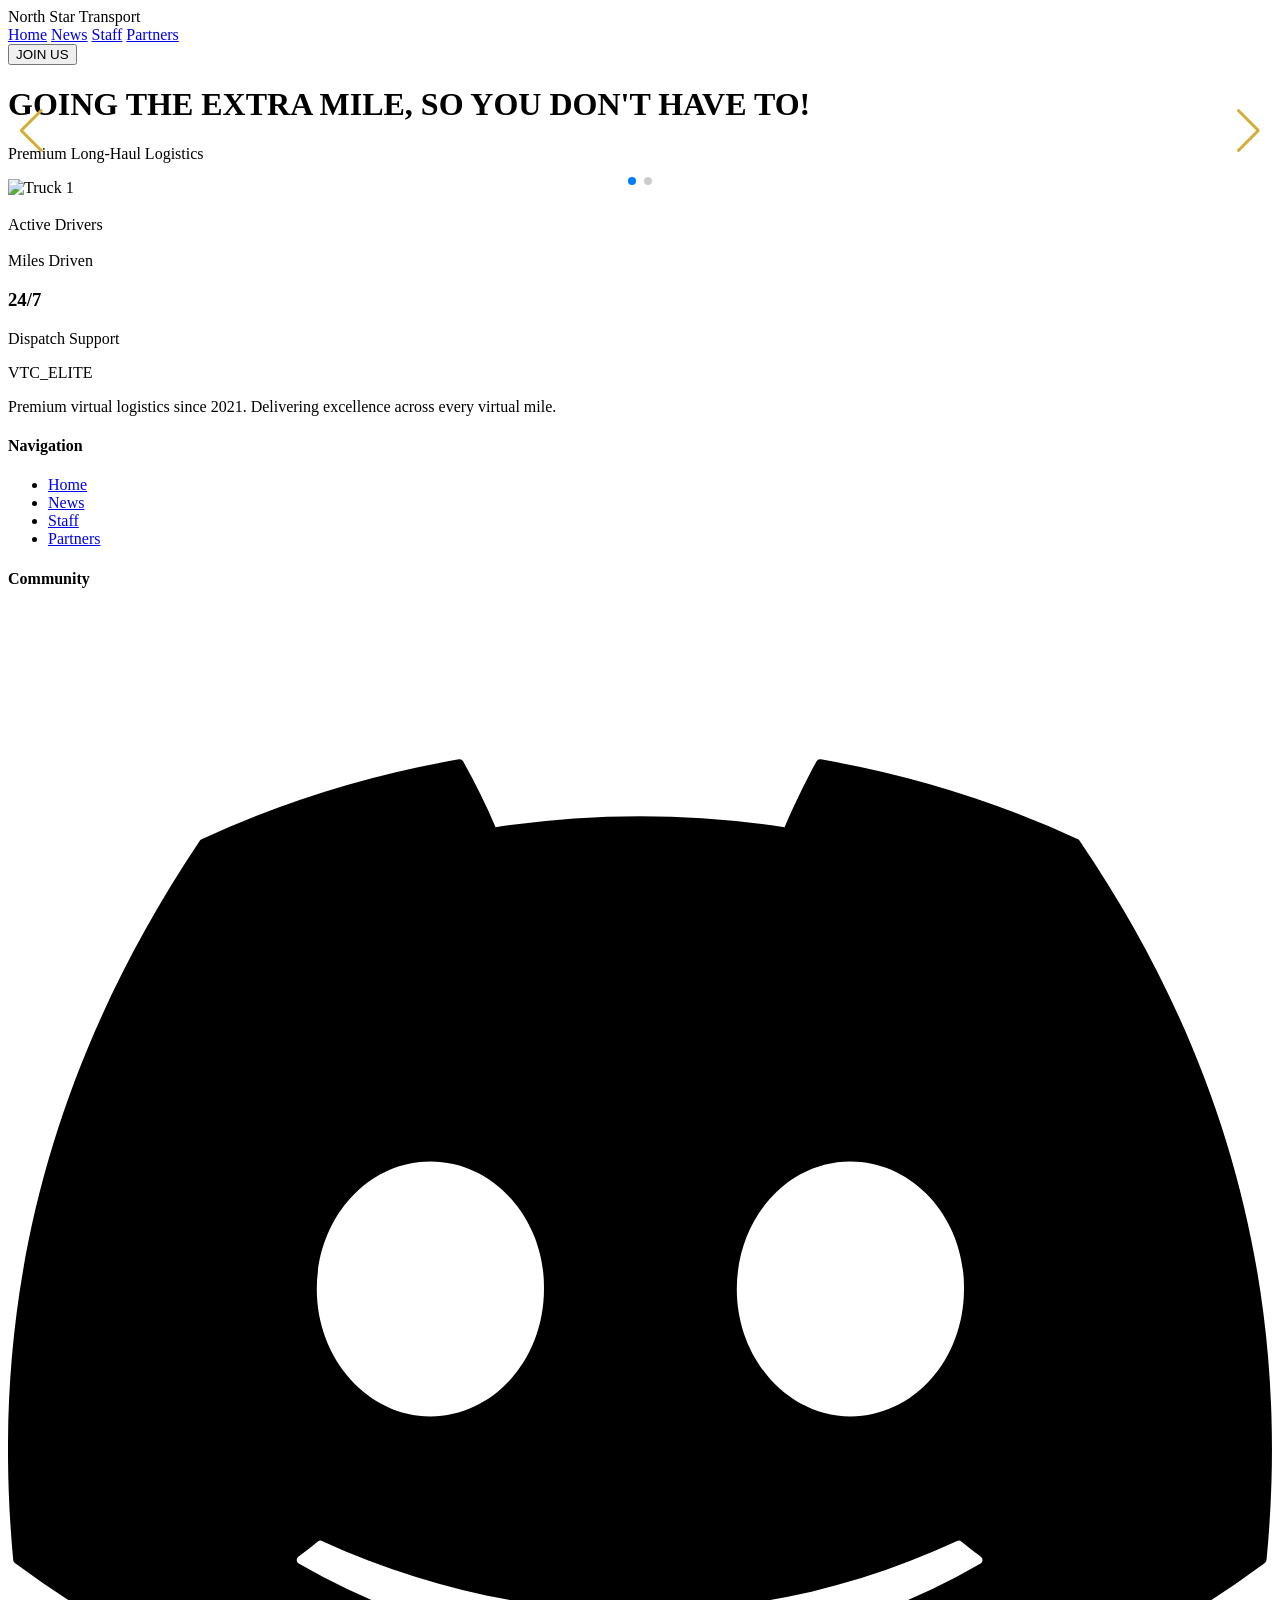
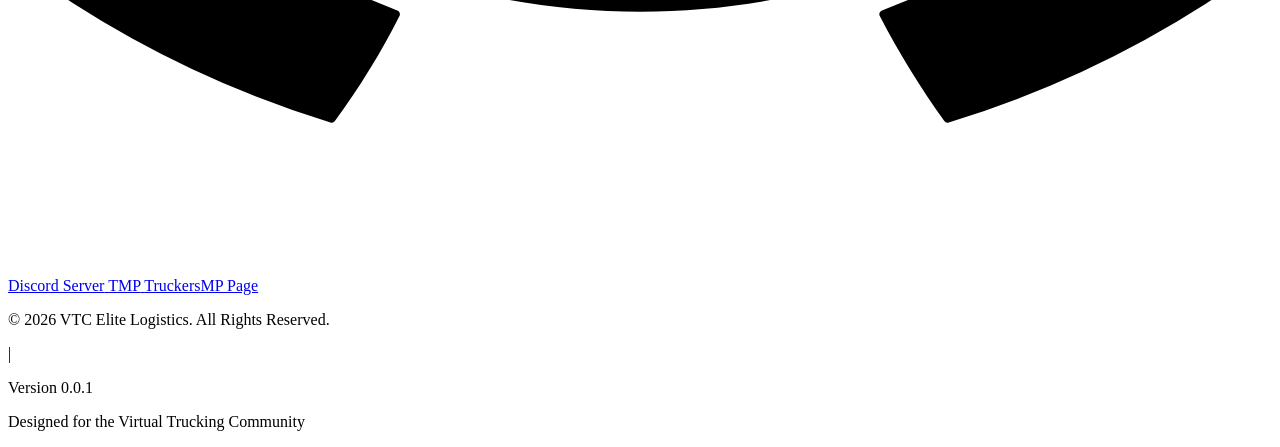
==== index.html @ 6592a5fb "Update Discord and TruckersMP links in index.html" ====
<!DOCTYPE html>
<html lang="en">
<head>
    <meta charset="UTF-8">
    <meta name="viewport" content="width=device-width, initial-scale=1.0">
    <title>North Star Transport</title>
    <link href="https://fonts.googleapis.com/css2?family=Viga&display=swap" rel="stylesheet">
    <script src="https://cdn.tailwindcss.com"></script>
    <link rel="stylesheet" href="https://cdn.jsdelivr.net/npm/swiper@11/swiper-bundle.min.css" />
    <link rel="stylesheet" href="style.css">
</head>
<body>

    <nav class="flex items-center justify-between p-6">
        <div class="text-2xl font-bold gold-text tracking-wider">North Star Transport</div>
        <div class="hidden md:flex space-x-8 uppercase text-sm tracking-widest">
            <a href="index.html" class="text-yellow-500">Home</a>
            <a href="news.html" class="hover:text-yellow-500 transition">News</a>
            <a href="staff.html" class="hover:text-yellow-500 transition">Staff</a>
            <a href="partners.html" class="hover:text-yellow-500 transition">Partners</a>
        </div>
        <button class="gold-bg text-black px-6 py-2 rounded-sm font-bold hover:bg-yellow-600 transition">JOIN US</button>
    </nav>

    <div class="swiper mySwiper">
        <div class="swiper-wrapper">
            <div class="swiper-slide">
                <div class="absolute inset-0 bg-black/50 flex flex-col items-center justify-center text-center p-4">
                    <h1 class="text-5xl md:text-7xl gold-text mb-4">GOING THE EXTRA MILE, SO YOU DON'T HAVE TO!</h1>
                    <p class="text-xl tracking-widest uppercase">Premium Long-Haul Logistics</p>
                </div>
                <img src="https://images.unsplash.com/photo-1601584115197-04ecc0da31d7?auto=format&fit=crop&q=80&w=1600" alt="Truck 1">
            </div>
            <div class="swiper-slide">
                <div class="absolute inset-0 bg-black/50 flex flex-col items-center justify-center text-center p-4">
                    <h1 class="text-5xl md:text-7xl gold-text mb-4">KEEPING YOU MOVING</h1>
                    <p class="text-xl tracking-widest uppercase">Elite Virtual Fleet Operations</p>
                </div>
                <img src="https://images.unsplash.com/photo-1519003722824-194d4455a60c?auto=format&fit=crop&q=80&w=1600" alt="Truck 2">
            </div>
        </div>
        <div class="swiper-button-next" style="color: #D4AF37;"></div>
        <div class="swiper-button-prev" style="color: #D4AF37;"></div>
        <div class="swiper-pagination"></div>
    </div>

    <section class="py-20 px-6 max-w-6xl mx-auto">
        <div class="grid grid-cols-1 md:grid-cols-3 gap-8 text-center">
            <div class="stat-card p-8 border border-yellow-900/30 bg-zinc-900/50">
                <h3 class="text-4xl gold-text mb-2"></h3>
                <p class="uppercase tracking-tighter text-zinc-400">Active Drivers</p>
            </div>
            <div class="stat-card p-8 border border-yellow-900/30 bg-zinc-900/50">
                <h3 class="text-4xl gold-text mb-2"></h3>
                <p class="uppercase tracking-tighter text-zinc-400">Miles Driven</p>
            </div>
            <div class="stat-card p-8 border border-yellow-900/30 bg-zinc-900/50">
                <h3 class="text-4xl gold-text mb-2">24/7</h3>
                <p class="uppercase tracking-tighter text-zinc-400">Dispatch Support</p>
            </div>
        </div>
    </section>

    <footer class="bg-black border-t border-yellow-900/30 pt-16 pb-8">
        <div class="max-w-7xl mx-auto px-6">
            <div class="grid grid-cols-1 md:grid-cols-3 gap-12 mb-12">
                <div class="space-y-4">
                    <div class="text-2xl font-bold gold-text tracking-wider">VTC_ELITE</div>
                    <p class="text-zinc-500 text-sm leading-relaxed">
                        Premium virtual logistics since 2021. Delivering excellence across every virtual mile.
                    </p>
                </div>
                <div class="space-y-4">
                    <h4 class="text-white uppercase tracking-widest text-sm font-bold">Navigation</h4>
                    <ul class="text-zinc-500 text-sm space-y-2">
                        <li><a href="index.html" class="hover:text-yellow-500 transition">Home</a></li>
                        <li><a href="news.html" class="hover:text-yellow-500 transition">News</a></li>
                        <li><a href="staff.html" class="hover:text-yellow-500 transition">Staff</a></li>
                        <li><a href="partners.html" class="hover:text-yellow-500 transition">Partners</a></li>
                    </ul>
                </div>
                <div class="space-y-4">
    <h4 class="text-white uppercase tracking-widest text-sm font-bold">Community</h4>
    <div class="flex flex-col space-y-2">
        <a href="https://discord.gg/RdetNQXSAX" target="_blank" rel="noopener noreferrer" class="text-zinc-500 hover:text-yellow-500 text-sm flex items-center space-x-2 transition">
            <svg class="w-4 h-4 fill-current" viewBox="0 0 24 24"><path d="M20.317 4.37a19.791 19.791 0 0 0-4.885-1.515.074.074 0 0 0-.079.037c-.21.375-.444.864-.608 1.25a18.27 18.27 0 0 0-5.487 0 12.64 12.64 0 0 0-.617-1.25.077.077 0 0 0-.079-.037A19.736 19.736 0 0 0 3.677 4.37a.07.07 0 0 0-.032.027C.533 9.046-.32 13.58.099 18.057a.082.082 0 0 0 .031.057 19.9 19.9 0 0 0 5.993 3.03.078.078 0 0 0 .084-.028c.462-.63.874-1.295 1.226-1.994.021-.041.001-.09-.041-.106a13.107 13.107 0 0 1-1.872-.892.077.077 0 0 1-.008-.128 10.2 10.2 0 0 0 .372-.292.074.074 0 0 1 .077-.01c3.928 1.793 8.18 1.793 12.061 0a.074.074 0 0 1 .078.01c.12.098.246.198.373.292a.077.077 0 0 1-.006.127 12.299 12.299 0 0 1-1.873.892.077.077 0 0 0-.041.107c.36.698.772 1.362 1.225 1.993a.076.076 0 0 0 .084.028 19.839 19.839 0 0 0 6.002-3.03.077.077 0 0 0 .032-.054c.5-5.177-.838-9.674-3.549-13.66a.061.061 0 0 0-.031-.028zM8.02 15.33c-1.183 0-2.157-1.085-2.157-2.419 0-1.333.956-2.419 2.157-2.419 1.21 0 2.176 1.096 2.157 2.42 0 1.333-.956 2.418-2.157 2.418zm7.975 0c-1.183 0-2.157-1.085-2.157-2.419 0-1.333.955-2.419 2.157-2.419 1.21 0 2.176 1.096 2.157 2.42 0 1.333-.946 2.418-2.157 2.418z"/></svg>
            <span>Discord Server</span>
        </a>
        <a href="https://truckersmp.com/vtc/91498" target="_blank" rel="noopener noreferrer" class="text-zinc-500 hover:text-yellow-500 text-sm flex items-center space-x-2 transition">
            <span class="font-bold gold-text text-xs border border-yellow-600/40 px-1 rounded">TMP</span>
            <span>TruckersMP Page</span>
        </a>
    </div>
</div>
                
            <div class="pt-8 border-t border-zinc-900 flex flex-col md:flex-row justify-between items-center text-zinc-600 text-[10px] uppercase tracking-[0.2em]">
                <div class="flex flex-col md:flex-row md:space-x-4 items-center">
                    <p>&copy; 2026 VTC Elite Logistics. All Rights Reserved.</p>
                    <span class="hidden md:inline text-zinc-800">|</span>
                    <p class="gold-text font-bold opacity-80">Version 0.0.1</p>
                </div>
                <p class="mt-2 md:mt-0">Designed for the Virtual Trucking Community</p>
            </div>
        </div>
    </footer>

    <script src="https://cdn.jsdelivr.net/npm/swiper@11/swiper-bundle.min.js"></script>
    <script>
        var swiper = new Swiper(".mySwiper", {
            loop: true,
            autoplay: { delay: 4000, disableOnInteraction: false },
            pagination: { el: ".swiper-pagination", clickable: true },
            navigation: { nextEl: ".swiper-button-next", prevEl: ".swiper-button-prev" },
        });
    </script>
</body>
</html>
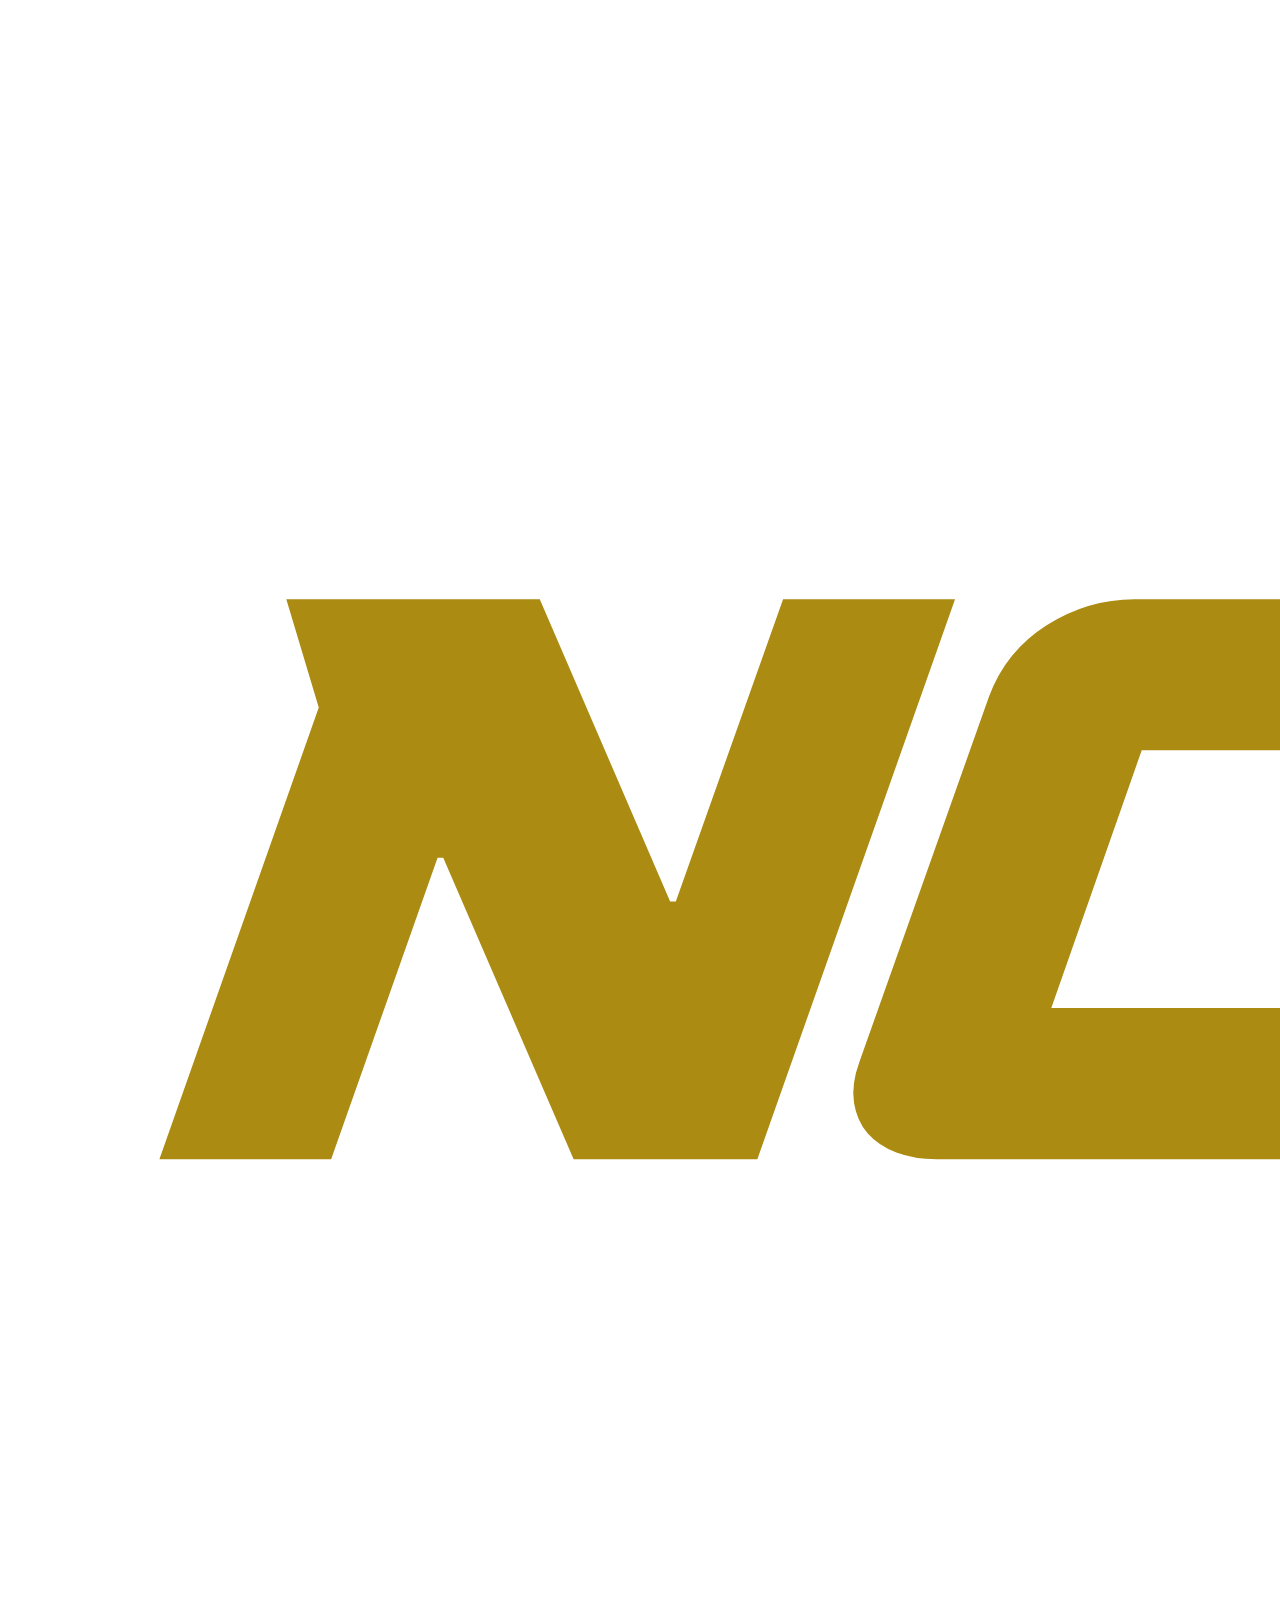
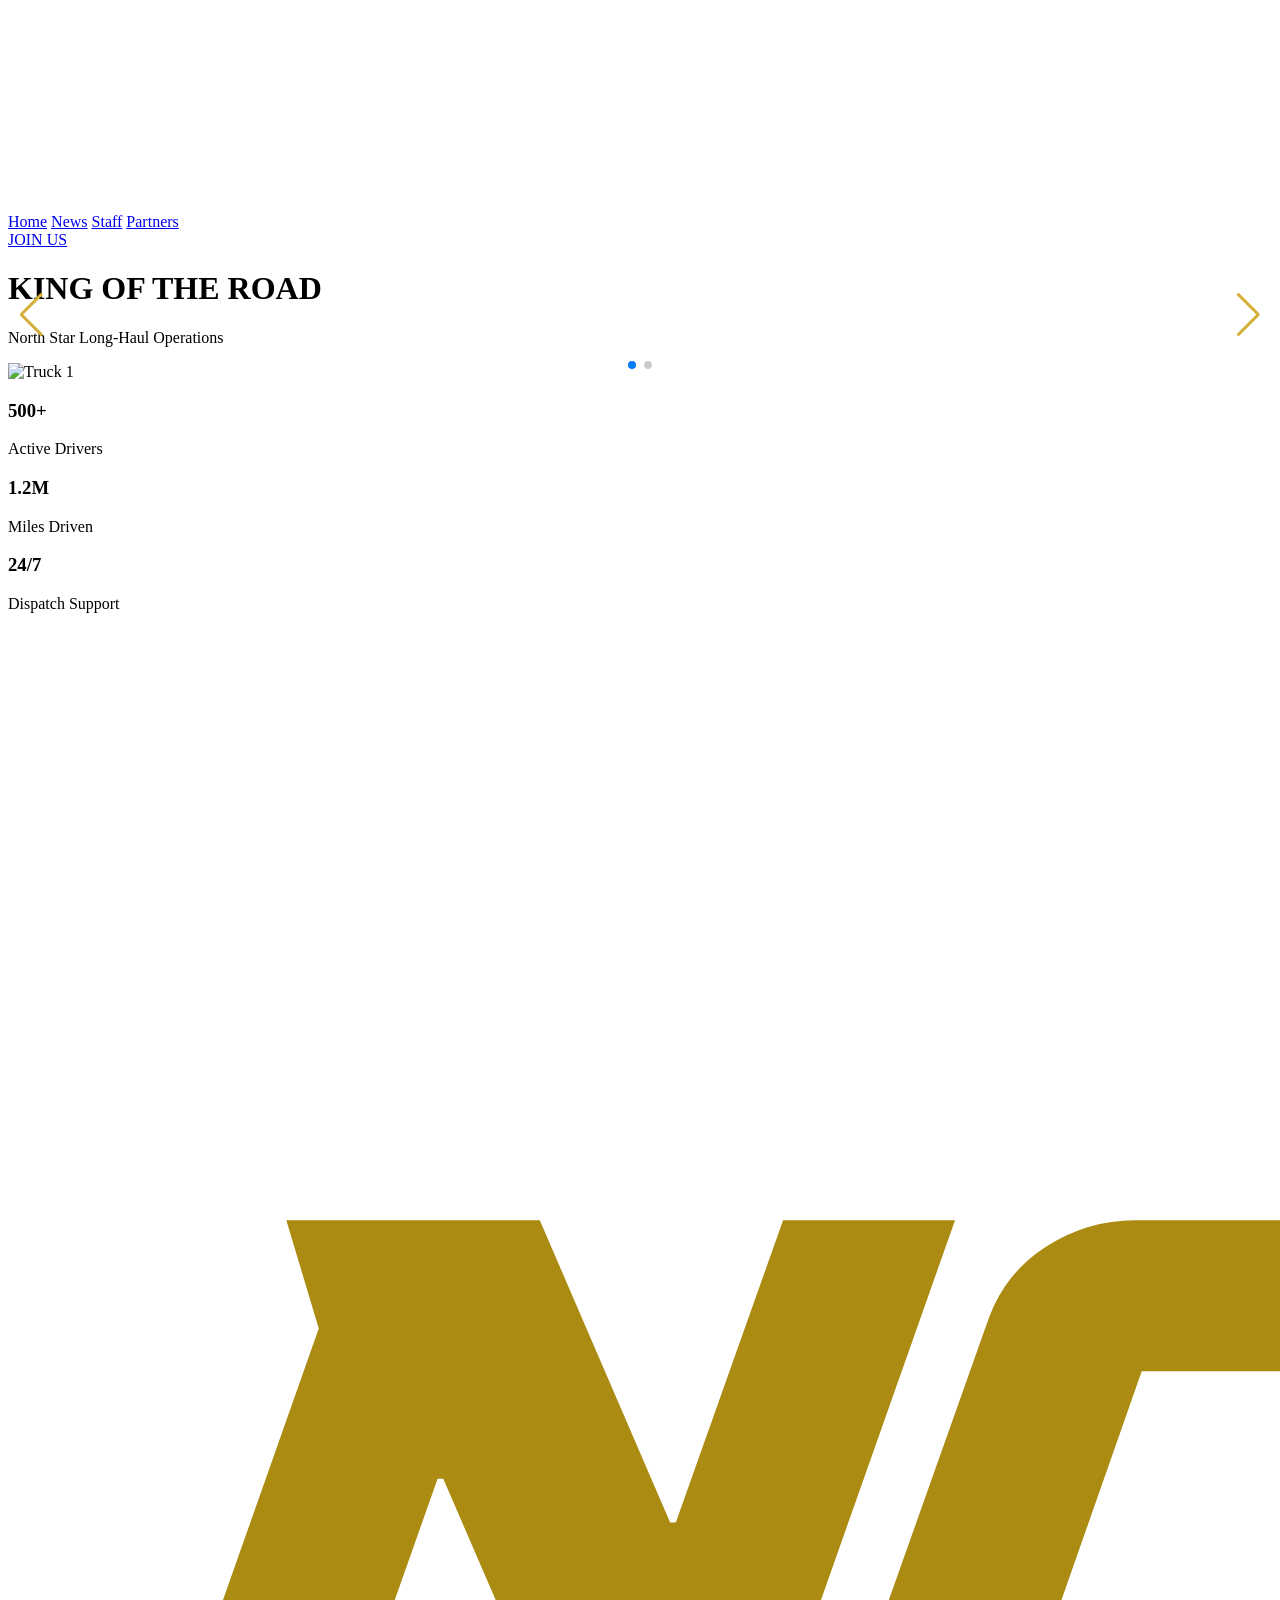
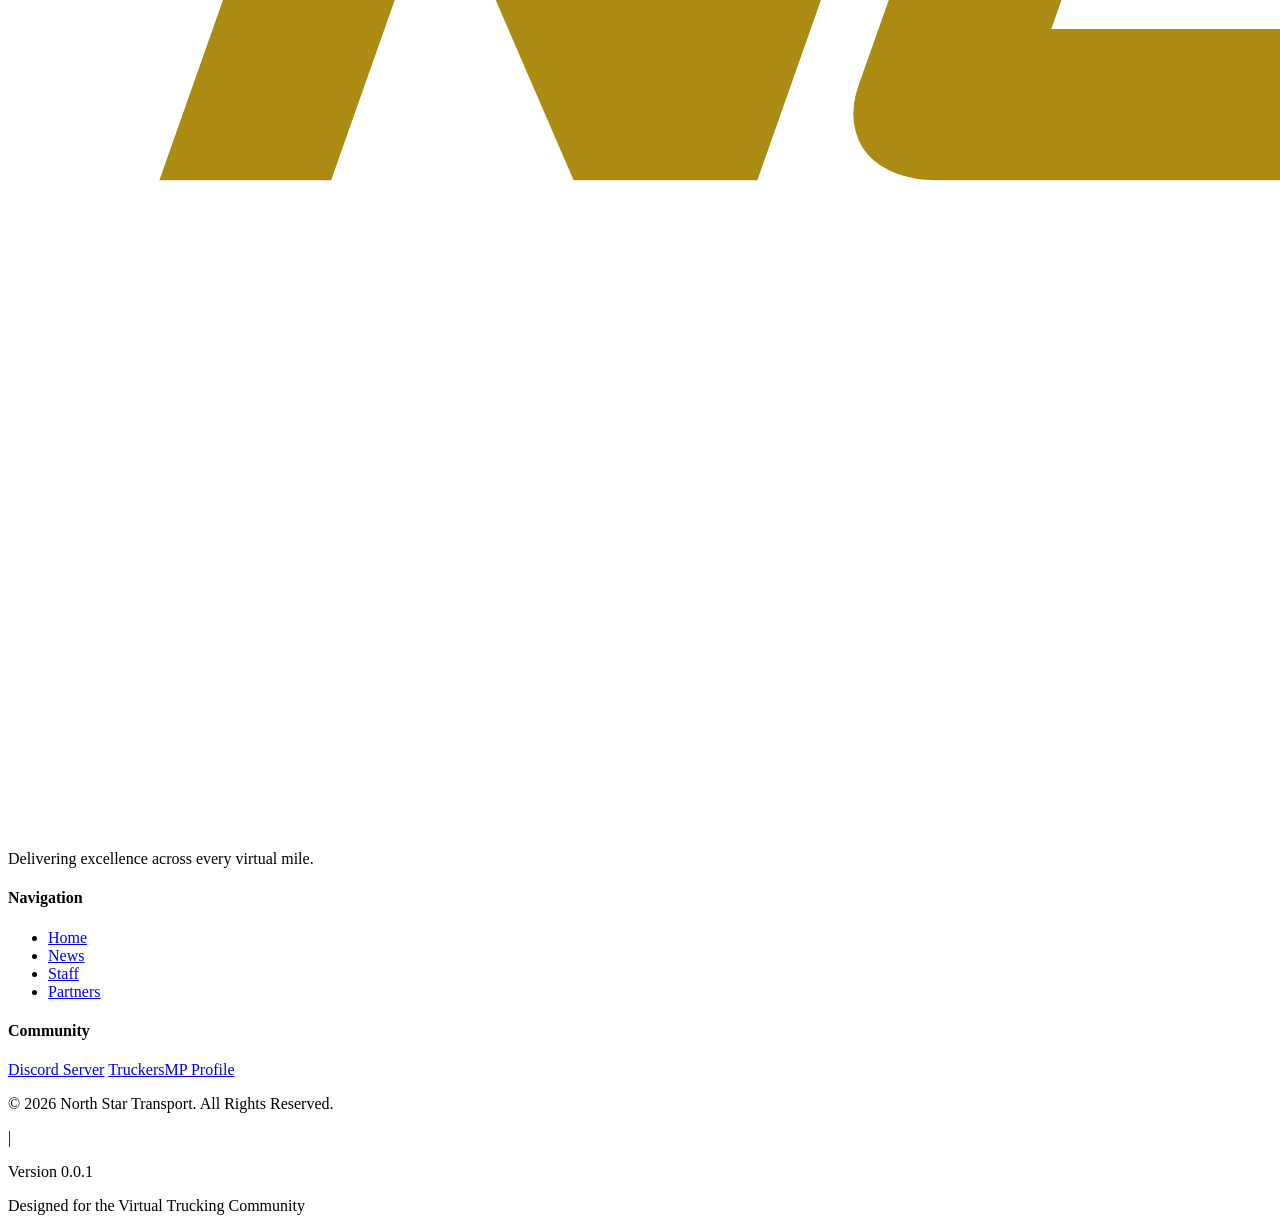
==== commit 9066791f: "Update title and navigation links in index.html" ====
--- a/index.html
+++ b/index.html
@@ -3,7 +3,7 @@
 <head>
     <meta charset="UTF-8">
     <meta name="viewport" content="width=device-width, initial-scale=1.0">
-    <title>North Star Transport</title>
+    <title>North Star Transport | Home</title>
     <link href="https://fonts.googleapis.com/css2?family=Viga&display=swap" rel="stylesheet">
     <script src="https://cdn.tailwindcss.com"></script>
     <link rel="stylesheet" href="https://cdn.jsdelivr.net/npm/swiper@11/swiper-bundle.min.css" />
@@ -11,30 +11,34 @@
 </head>
 <body>
 
-    <nav class="flex items-center justify-between p-6">
-        <div class="text-2xl font-bold gold-text tracking-wider">North Star Transport</div>
+    <nav class="flex items-center justify-between px-6 py-4">
+        <a href="index.html" class="flex items-center">
+            <img src="NST Logo New 2026.png" alt="North Star Transport Logo" class="h-10 md:h-12 w-auto object-contain">
+        </a>
         <div class="hidden md:flex space-x-8 uppercase text-sm tracking-widest">
             <a href="index.html" class="text-yellow-500">Home</a>
             <a href="news.html" class="hover:text-yellow-500 transition">News</a>
             <a href="staff.html" class="hover:text-yellow-500 transition">Staff</a>
             <a href="partners.html" class="hover:text-yellow-500 transition">Partners</a>
         </div>
-        <button class="gold-bg text-black px-6 py-2 rounded-sm font-bold hover:bg-yellow-600 transition">JOIN US</button>
+        <a href="https://discord.gg/YOUR_INVITE_LINK" target="_blank" rel="noopener noreferrer" class="gold-bg text-black px-6 py-2 rounded-sm font-bold hover:bg-yellow-600 transition inline-block">
+            JOIN US
+        </a>
     </nav>
 
     <div class="swiper mySwiper">
         <div class="swiper-wrapper">
             <div class="swiper-slide">
                 <div class="absolute inset-0 bg-black/50 flex flex-col items-center justify-center text-center p-4">
-                    <h1 class="text-5xl md:text-7xl gold-text mb-4">GOING THE EXTRA MILE, SO YOU DON'T HAVE TO!</h1>
-                    <p class="text-xl tracking-widest uppercase">Premium Long-Haul Logistics</p>
+                    <h1 class="text-5xl md:text-7xl gold-text mb-4">KING OF THE ROAD</h1>
+                    <p class="text-xl tracking-widest uppercase">North Star Long-Haul Operations</p>
                 </div>
                 <img src="https://images.unsplash.com/photo-1601584115197-04ecc0da31d7?auto=format&fit=crop&q=80&w=1600" alt="Truck 1">
             </div>
             <div class="swiper-slide">
                 <div class="absolute inset-0 bg-black/50 flex flex-col items-center justify-center text-center p-4">
-                    <h1 class="text-5xl md:text-7xl gold-text mb-4">KEEPING YOU MOVING</h1>
-                    <p class="text-xl tracking-widest uppercase">Elite Virtual Fleet Operations</p>
+                    <h1 class="text-5xl md:text-7xl gold-text mb-4">DOMINATE THE HIGHWAY</h1>
+                    <p class="text-xl tracking-widest uppercase">Premier Virtual Trucking Fleet</p>
                 </div>
                 <img src="https://images.unsplash.com/photo-1519003722824-194d4455a60c?auto=format&fit=crop&q=80&w=1600" alt="Truck 2">
             </div>
@@ -47,11 +51,11 @@
     <section class="py-20 px-6 max-w-6xl mx-auto">
         <div class="grid grid-cols-1 md:grid-cols-3 gap-8 text-center">
             <div class="stat-card p-8 border border-yellow-900/30 bg-zinc-900/50">
-                <h3 class="text-4xl gold-text mb-2"></h3>
+                <h3 class="text-4xl gold-text mb-2">500+</h3>
                 <p class="uppercase tracking-tighter text-zinc-400">Active Drivers</p>
             </div>
             <div class="stat-card p-8 border border-yellow-900/30 bg-zinc-900/50">
-                <h3 class="text-4xl gold-text mb-2"></h3>
+                <h3 class="text-4xl gold-text mb-2">1.2M</h3>
                 <p class="uppercase tracking-tighter text-zinc-400">Miles Driven</p>
             </div>
             <div class="stat-card p-8 border border-yellow-900/30 bg-zinc-900/50">
@@ -65,9 +69,9 @@
         <div class="max-w-7xl mx-auto px-6">
             <div class="grid grid-cols-1 md:grid-cols-3 gap-12 mb-12">
                 <div class="space-y-4">
-                    <div class="text-2xl font-bold gold-text tracking-wider">VTC_ELITE</div>
+                    <img src="NST Logo New 2026.png" alt="North Star Transport Logo" class="h-10 w-auto object-contain">
                     <p class="text-zinc-500 text-sm leading-relaxed">
-                        Premium virtual logistics since 2021. Delivering excellence across every virtual mile.
+                        Delivering excellence across every virtual mile.
                     </p>
                 </div>
                 <div class="space-y-4">
@@ -80,22 +84,17 @@
                     </ul>
                 </div>
                 <div class="space-y-4">
-    <h4 class="text-white uppercase tracking-widest text-sm font-bold">Community</h4>
-    <div class="flex flex-col space-y-2">
-        <a href="https://discord.gg/RdetNQXSAX" target="_blank" rel="noopener noreferrer" class="text-zinc-500 hover:text-yellow-500 text-sm flex items-center space-x-2 transition">
-            <svg class="w-4 h-4 fill-current" viewBox="0 0 24 24"><path d="M20.317 4.37a19.791 19.791 0 0 0-4.885-1.515.074.074 0 0 0-.079.037c-.21.375-.444.864-.608 1.25a18.27 18.27 0 0 0-5.487 0 12.64 12.64 0 0 0-.617-1.25.077.077 0 0 0-.079-.037A19.736 19.736 0 0 0 3.677 4.37a.07.07 0 0 0-.032.027C.533 9.046-.32 13.58.099 18.057a.082.082 0 0 0 .031.057 19.9 19.9 0 0 0 5.993 3.03.078.078 0 0 0 .084-.028c.462-.63.874-1.295 1.226-1.994.021-.041.001-.09-.041-.106a13.107 13.107 0 0 1-1.872-.892.077.077 0 0 1-.008-.128 10.2 10.2 0 0 0 .372-.292.074.074 0 0 1 .077-.01c3.928 1.793 8.18 1.793 12.061 0a.074.074 0 0 1 .078.01c.12.098.246.198.373.292a.077.077 0 0 1-.006.127 12.299 12.299 0 0 1-1.873.892.077.077 0 0 0-.041.107c.36.698.772 1.362 1.225 1.993a.076.076 0 0 0 .084.028 19.839 19.839 0 0 0 6.002-3.03.077.077 0 0 0 .032-.054c.5-5.177-.838-9.674-3.549-13.66a.061.061 0 0 0-.031-.028zM8.02 15.33c-1.183 0-2.157-1.085-2.157-2.419 0-1.333.956-2.419 2.157-2.419 1.21 0 2.176 1.096 2.157 2.42 0 1.333-.956 2.418-2.157 2.418zm7.975 0c-1.183 0-2.157-1.085-2.157-2.419 0-1.333.955-2.419 2.157-2.419 1.21 0 2.176 1.096 2.157 2.42 0 1.333-.946 2.418-2.157 2.418z"/></svg>
-            <span>Discord Server</span>
-        </a>
-        <a href="https://truckersmp.com/vtc/91498" target="_blank" rel="noopener noreferrer" class="text-zinc-500 hover:text-yellow-500 text-sm flex items-center space-x-2 transition">
-            <span class="font-bold gold-text text-xs border border-yellow-600/40 px-1 rounded">TMP</span>
-            <span>TruckersMP Page</span>
-        </a>
-    </div>
-</div>
-                
+                    <h4 class="text-white uppercase tracking-widest text-sm font-bold">Community</h4>
+                    <div class="flex flex-col space-y-2">
+                        <a href="https://discord.gg/YOUR_INVITE_LINK" target="_blank" rel="noopener noreferrer" class="text-zinc-500 hover:text-yellow-500 text-sm transition">Discord Server</a>
+                        <a href="https://truckersmp.com/vtc/YOUR_VTC_ID" target="_blank" rel="noopener noreferrer" class="text-zinc-500 hover:text-yellow-500 text-sm transition">TruckersMP Profile</a>
+                    </div>
+                </div>
+            </div>
+
             <div class="pt-8 border-t border-zinc-900 flex flex-col md:flex-row justify-between items-center text-zinc-600 text-[10px] uppercase tracking-[0.2em]">
                 <div class="flex flex-col md:flex-row md:space-x-4 items-center">
-                    <p>&copy; 2026 VTC Elite Logistics. All Rights Reserved.</p>
+                    <p>&copy; 2026 North Star Transport. All Rights Reserved.</p>
                     <span class="hidden md:inline text-zinc-800">|</span>
                     <p class="gold-text font-bold opacity-80">Version 0.0.1</p>
                 </div>
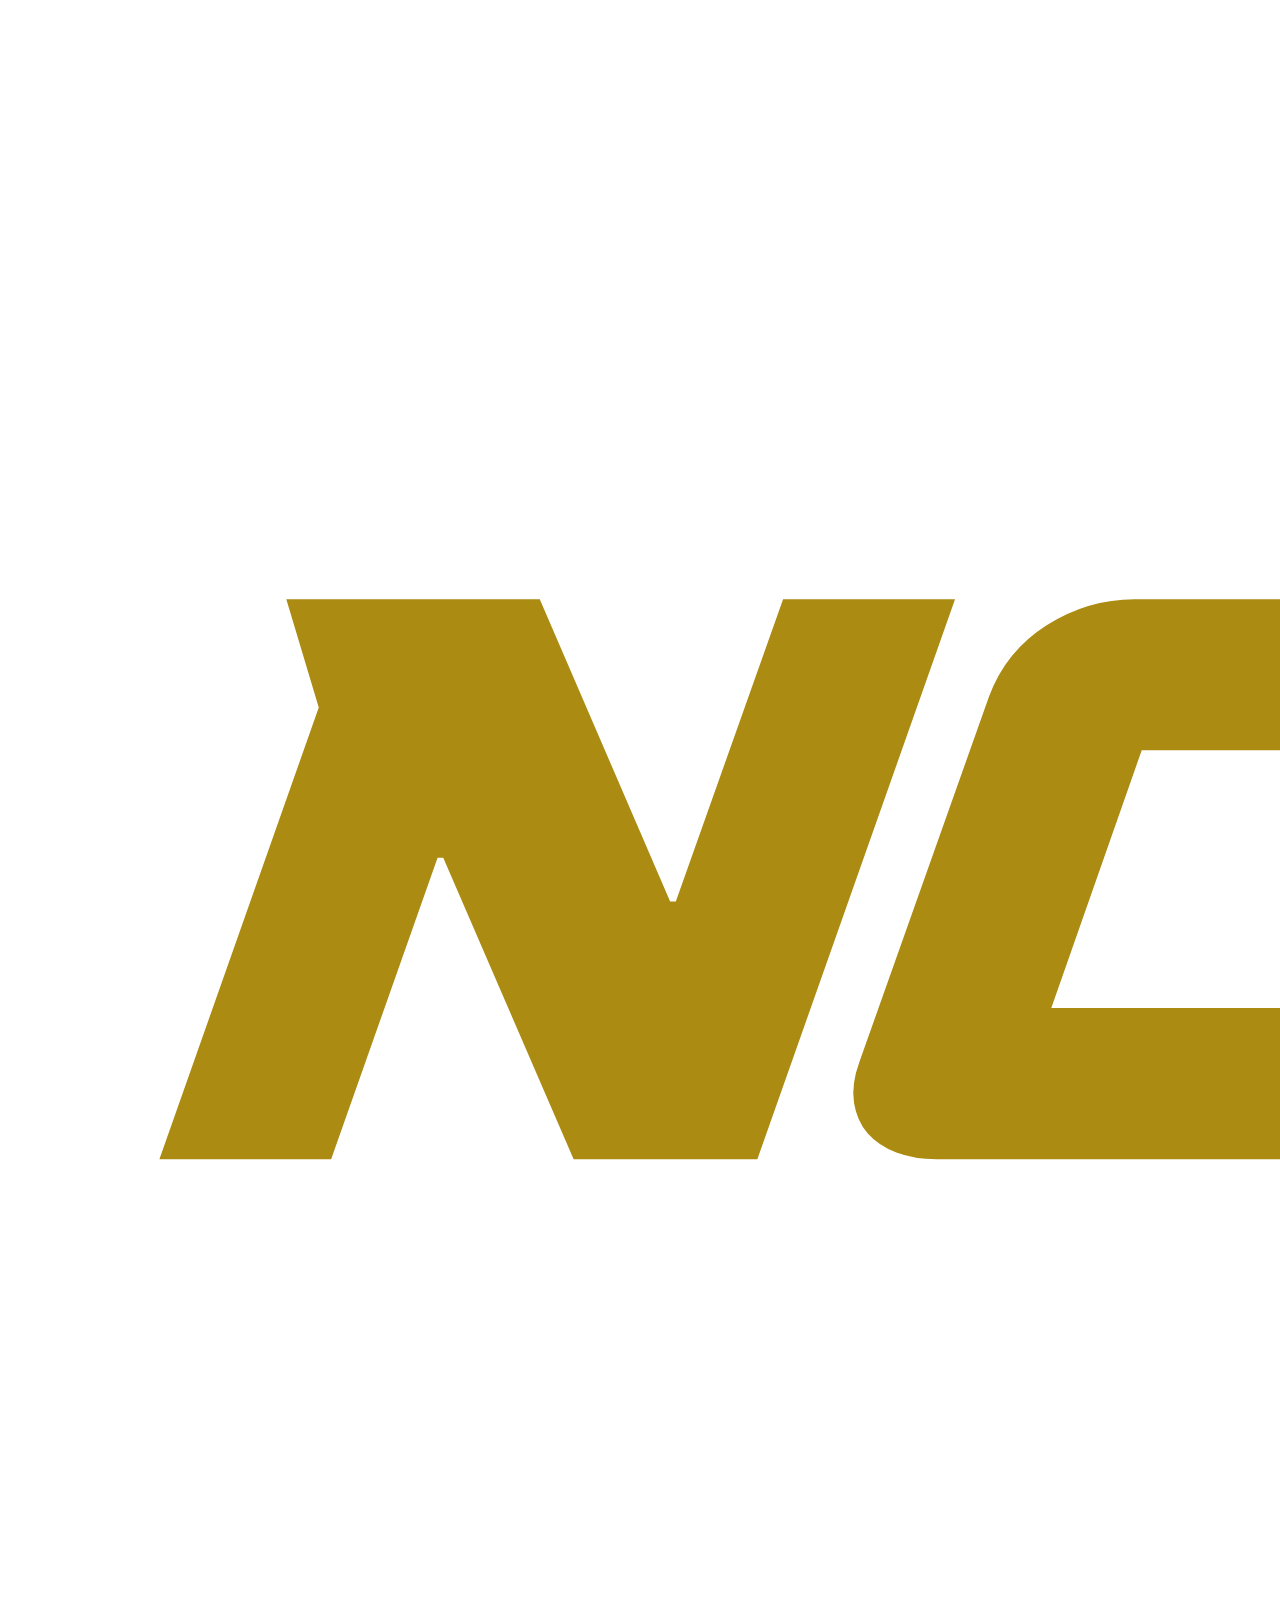
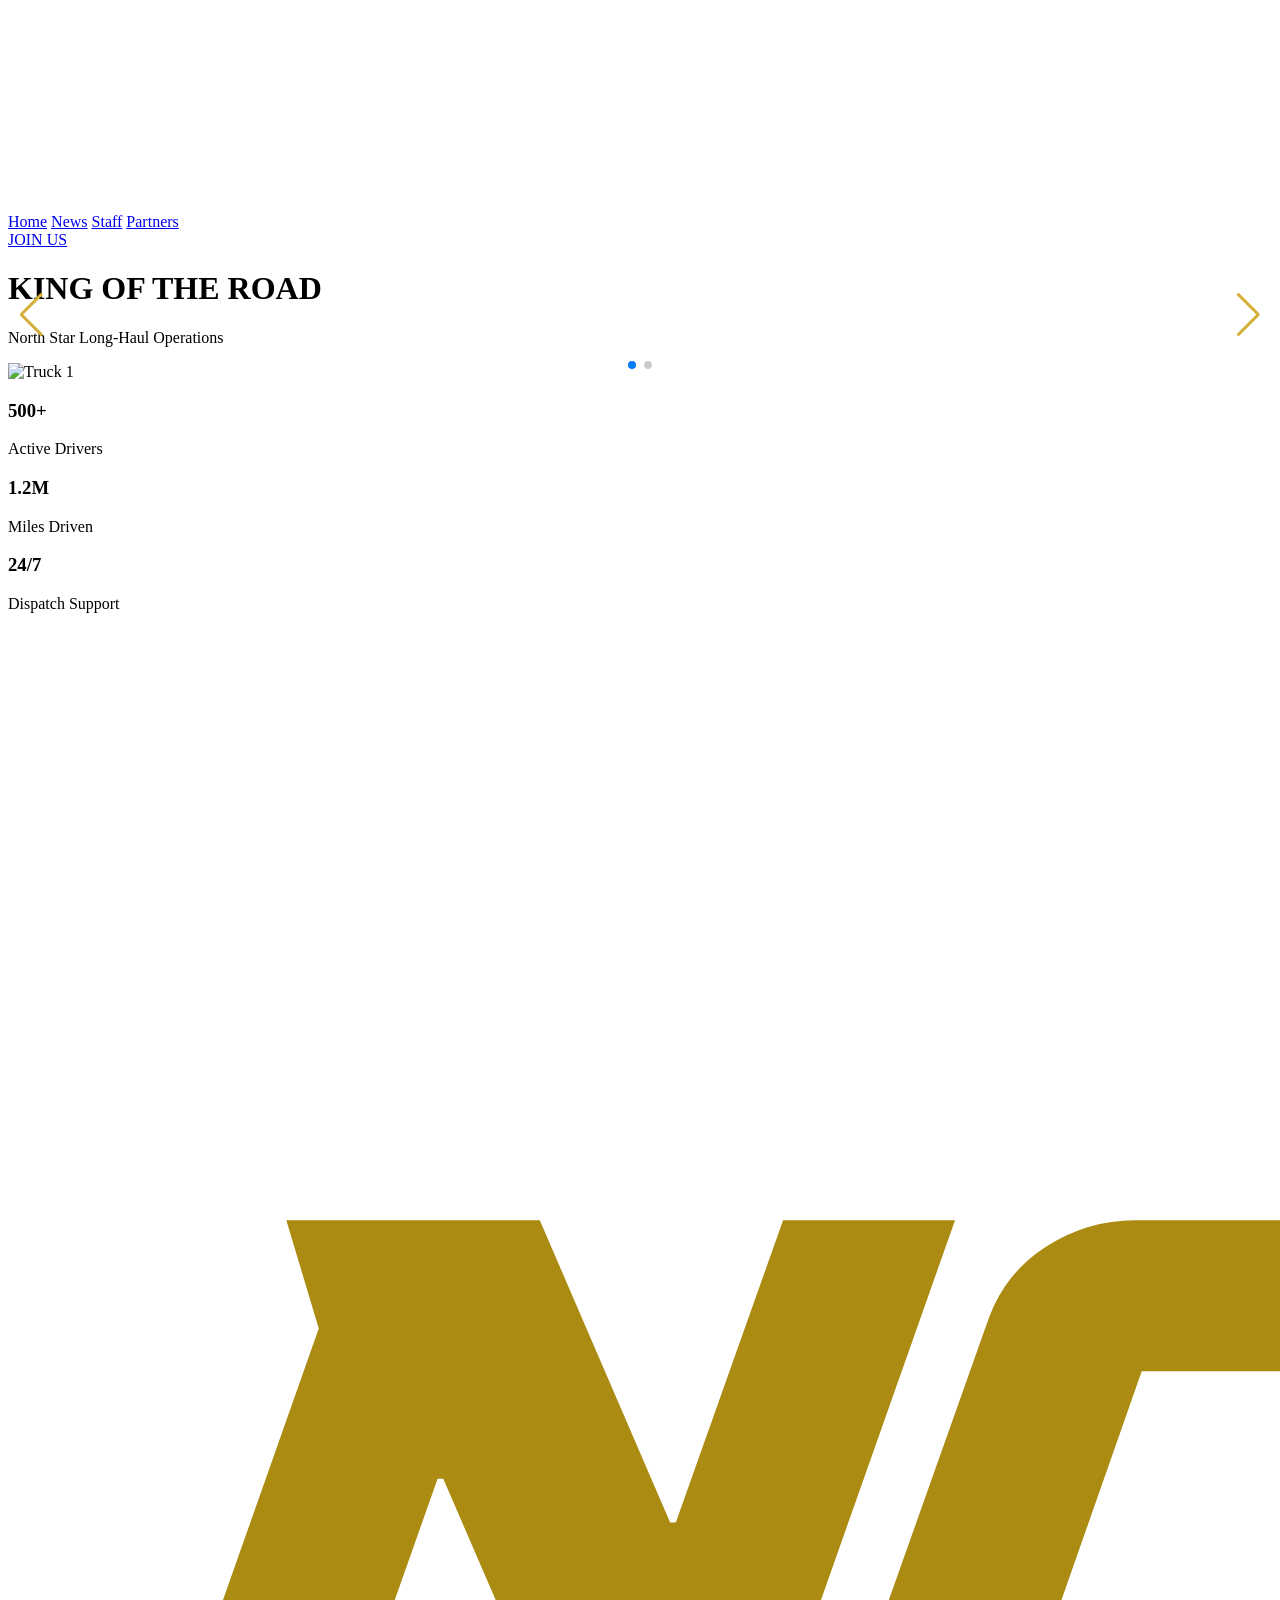
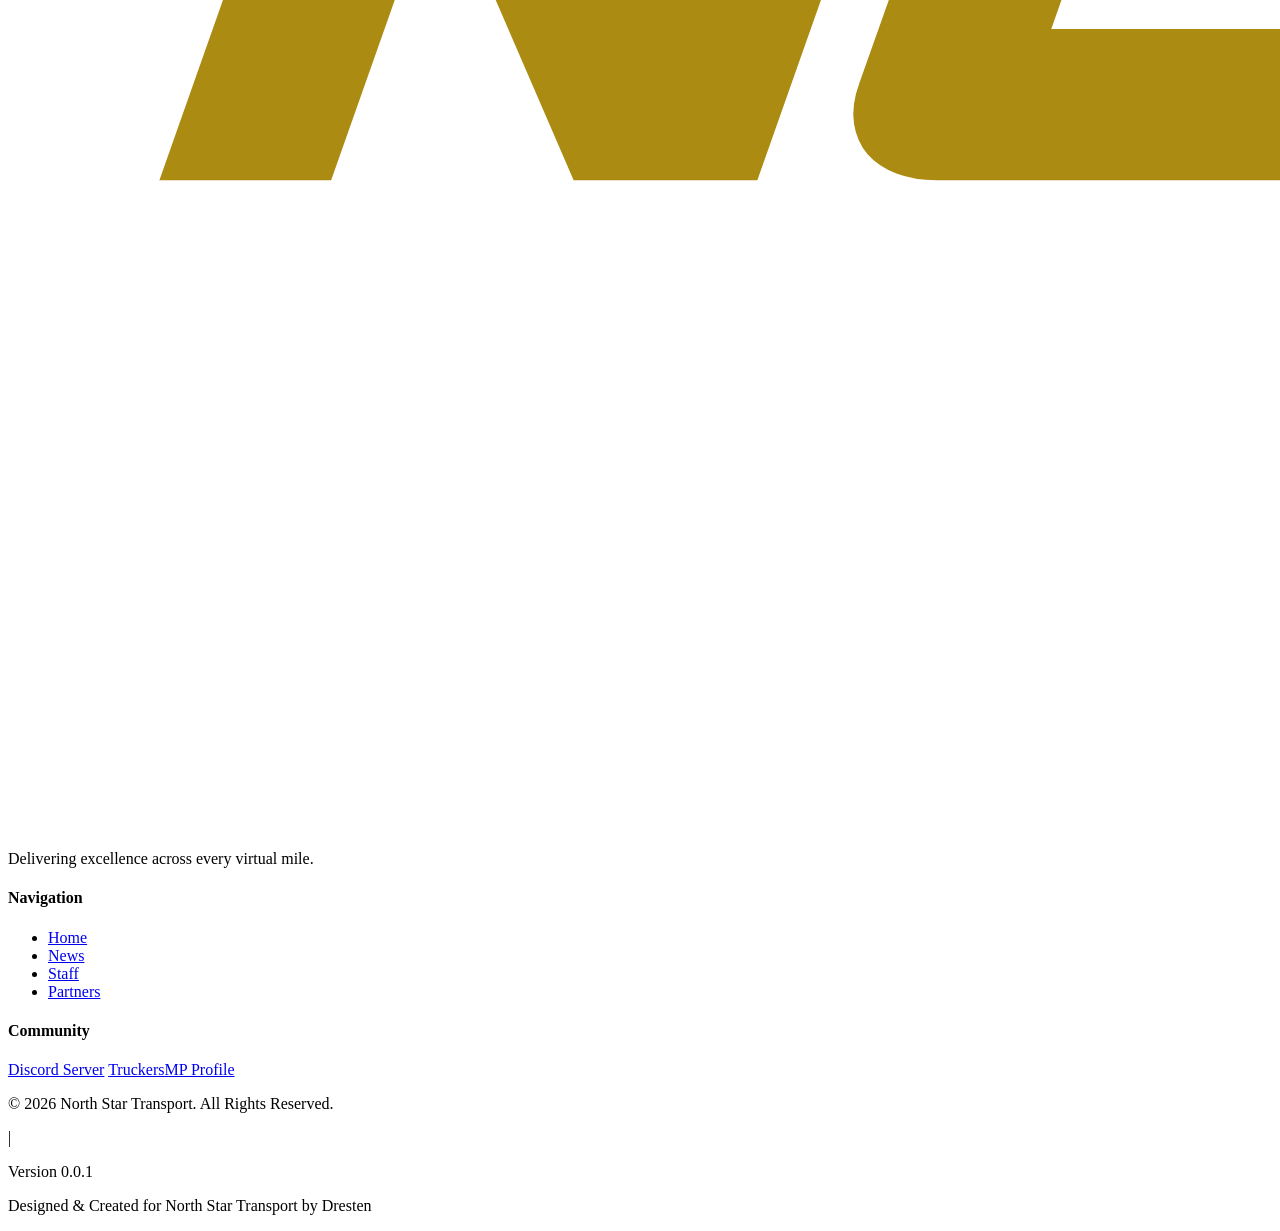
==== commit e7e0b42f: "Update footer text for design credit" ====
--- a/index.html
+++ b/index.html
@@ -21,7 +21,7 @@
             <a href="staff.html" class="hover:text-yellow-500 transition">Staff</a>
             <a href="partners.html" class="hover:text-yellow-500 transition">Partners</a>
         </div>
-        <a href="https://discord.gg/YOUR_INVITE_LINK" target="_blank" rel="noopener noreferrer" class="gold-bg text-black px-6 py-2 rounded-sm font-bold hover:bg-yellow-600 transition inline-block">
+        <a href="https://discord.gg/HPCcExygDS" target="_blank" rel="noopener noreferrer" class="gold-bg text-black px-6 py-2 rounded-sm font-bold hover:bg-yellow-600 transition inline-block">
             JOIN US
         </a>
     </nav>
@@ -86,8 +86,8 @@
                 <div class="space-y-4">
                     <h4 class="text-white uppercase tracking-widest text-sm font-bold">Community</h4>
                     <div class="flex flex-col space-y-2">
-                        <a href="https://discord.gg/YOUR_INVITE_LINK" target="_blank" rel="noopener noreferrer" class="text-zinc-500 hover:text-yellow-500 text-sm transition">Discord Server</a>
-                        <a href="https://truckersmp.com/vtc/YOUR_VTC_ID" target="_blank" rel="noopener noreferrer" class="text-zinc-500 hover:text-yellow-500 text-sm transition">TruckersMP Profile</a>
+                        <a href="https://discord.gg/HPCcExygDS" target="_blank" rel="noopener noreferrer" class="text-zinc-500 hover:text-yellow-500 text-sm transition">Discord Server</a>
+                        <a href="https://truckersmp.com/vtc/91498" target="_blank" rel="noopener noreferrer" class="text-zinc-500 hover:text-yellow-500 text-sm transition">TruckersMP Profile</a>
                     </div>
                 </div>
             </div>
@@ -98,7 +98,7 @@
                     <span class="hidden md:inline text-zinc-800">|</span>
                     <p class="gold-text font-bold opacity-80">Version 0.0.1</p>
                 </div>
-                <p class="mt-2 md:mt-0">Designed for the Virtual Trucking Community</p>
+                <p class="mt-2 md:mt-0">Designed & Created for North Star Transport by Dresten</p>
             </div>
         </div>
     </footer>
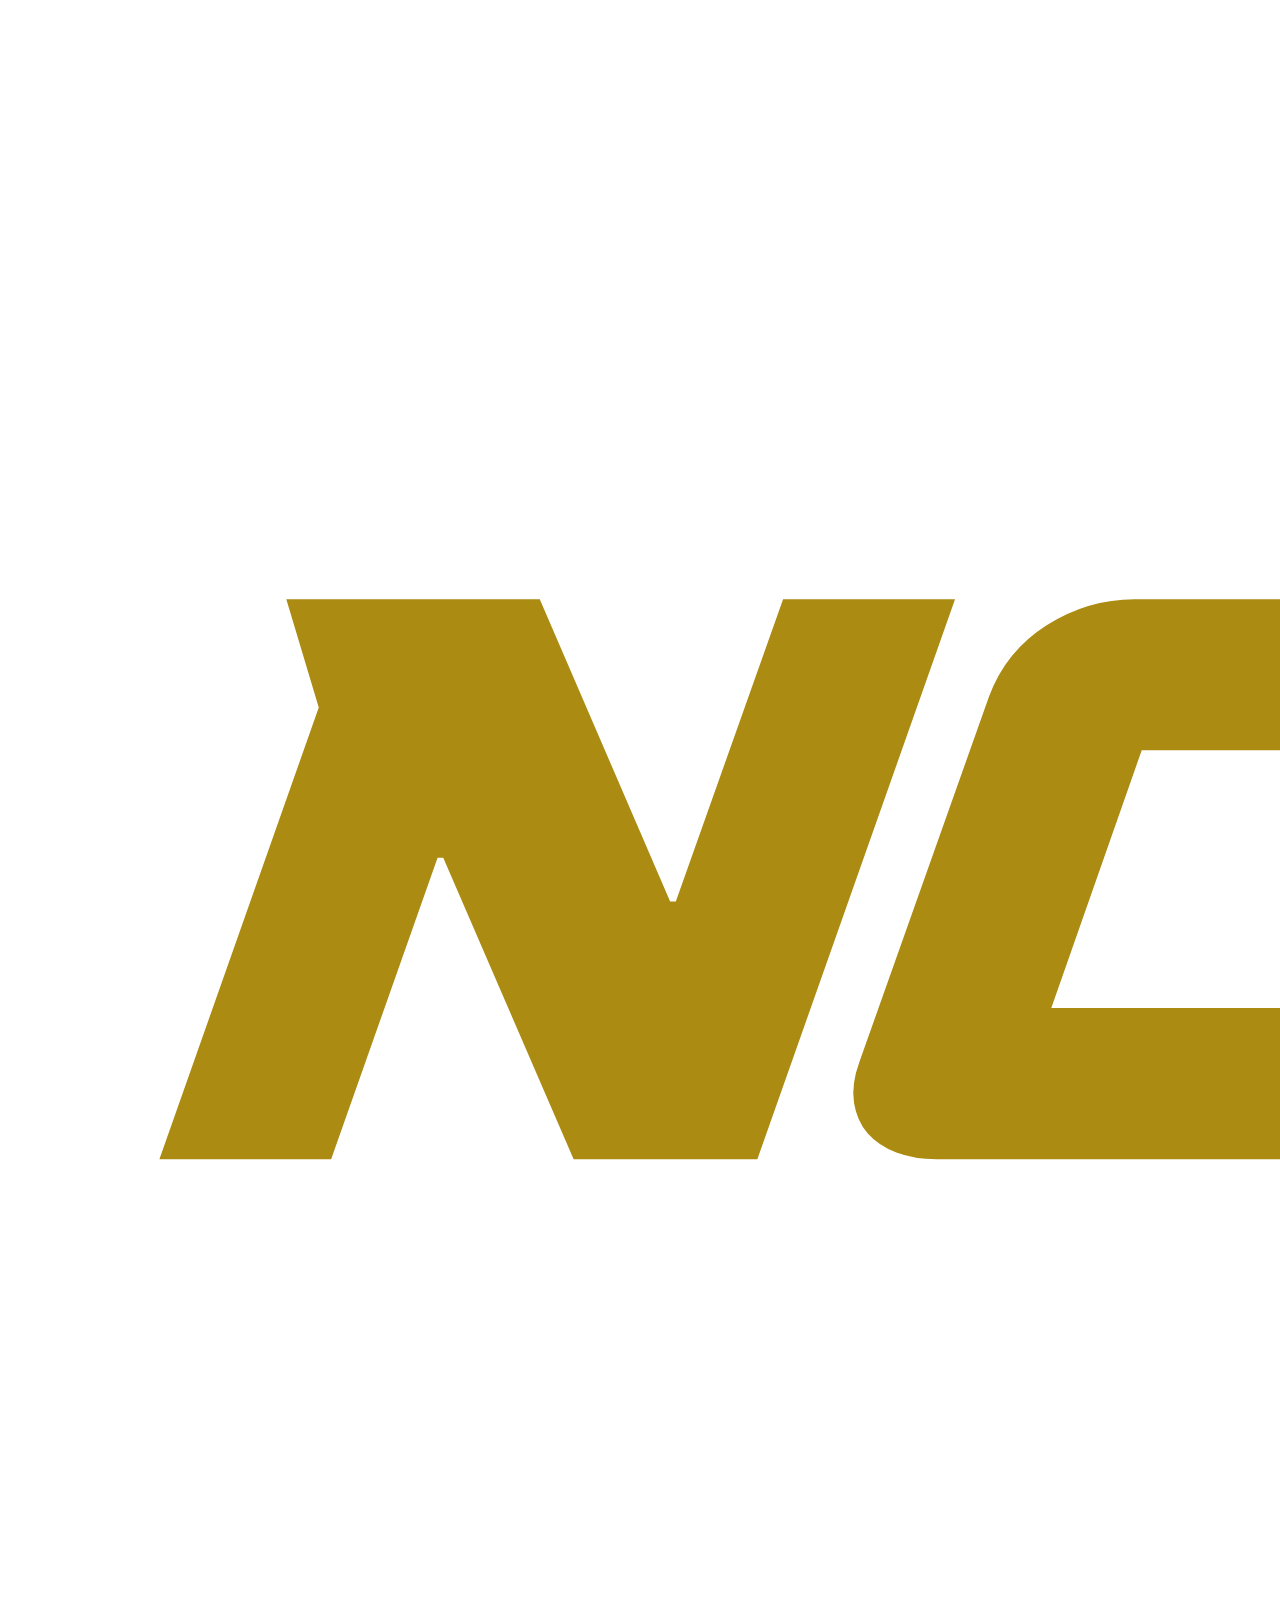
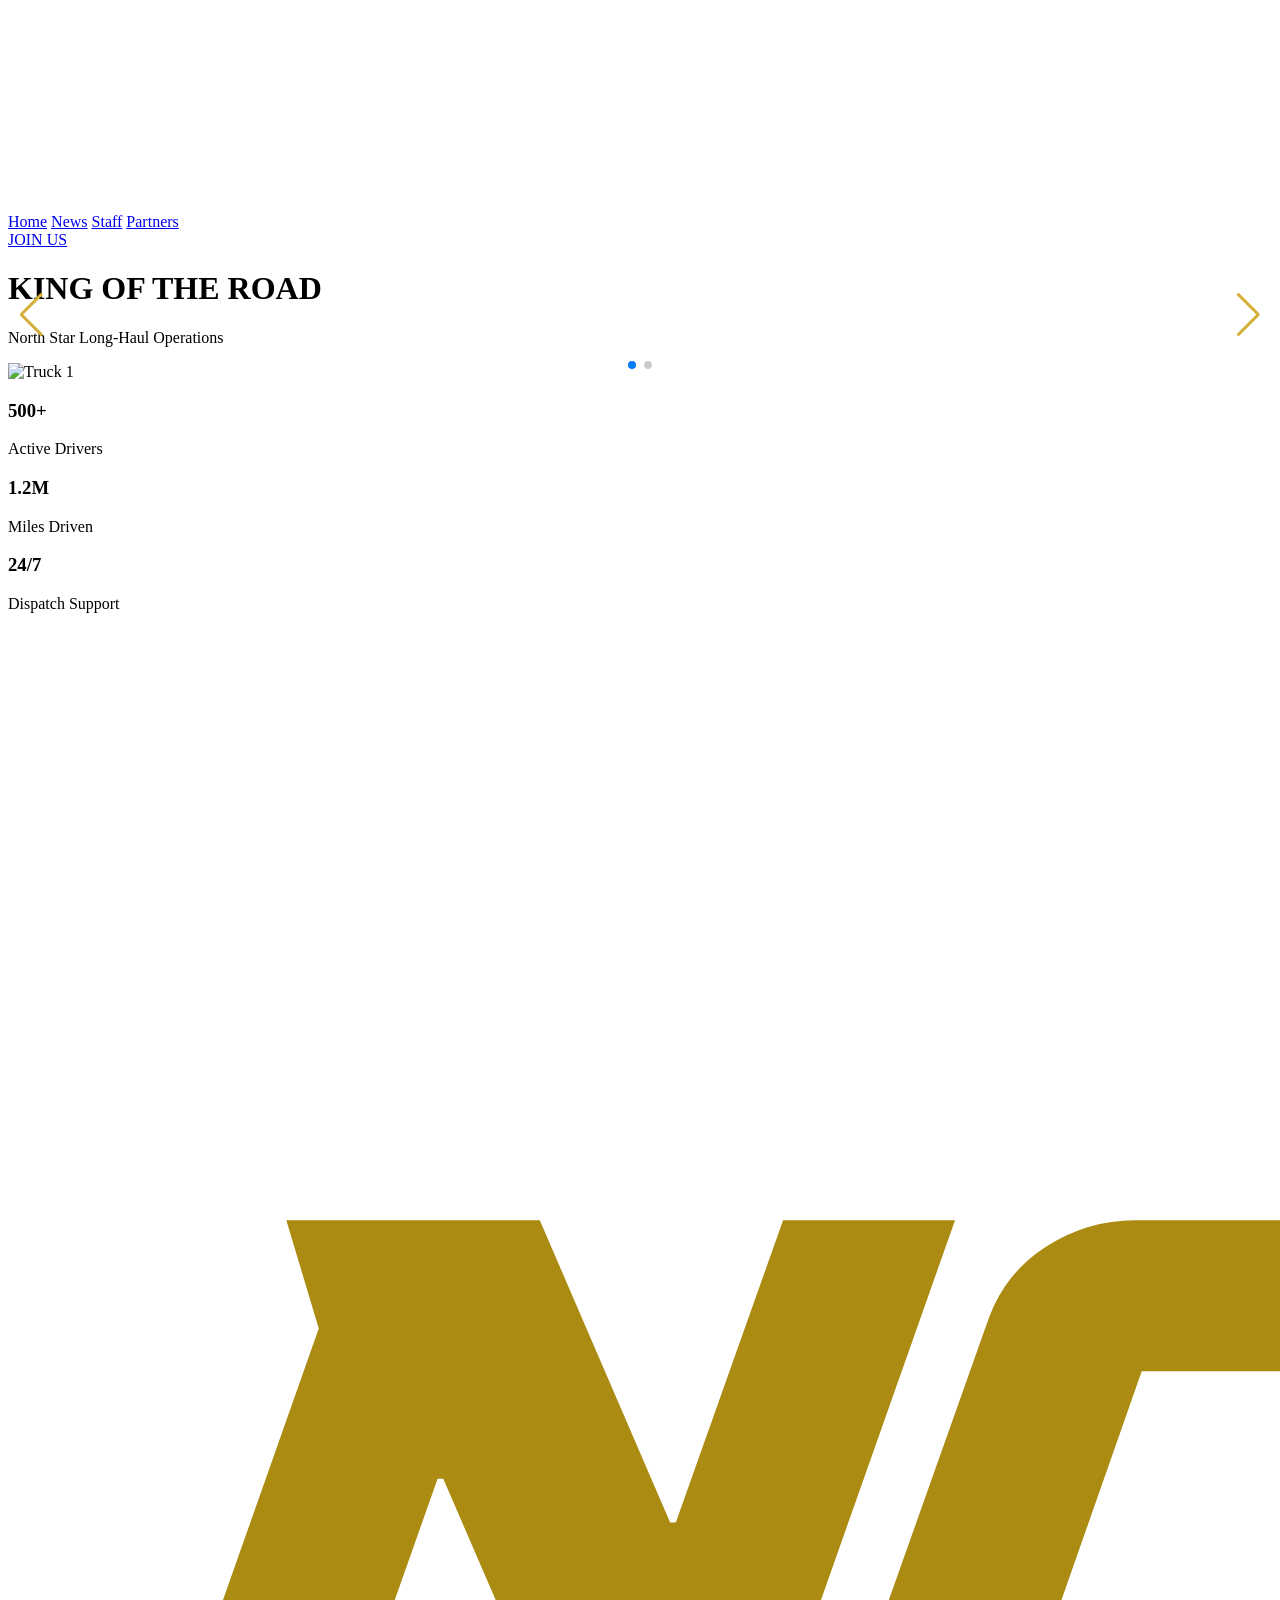
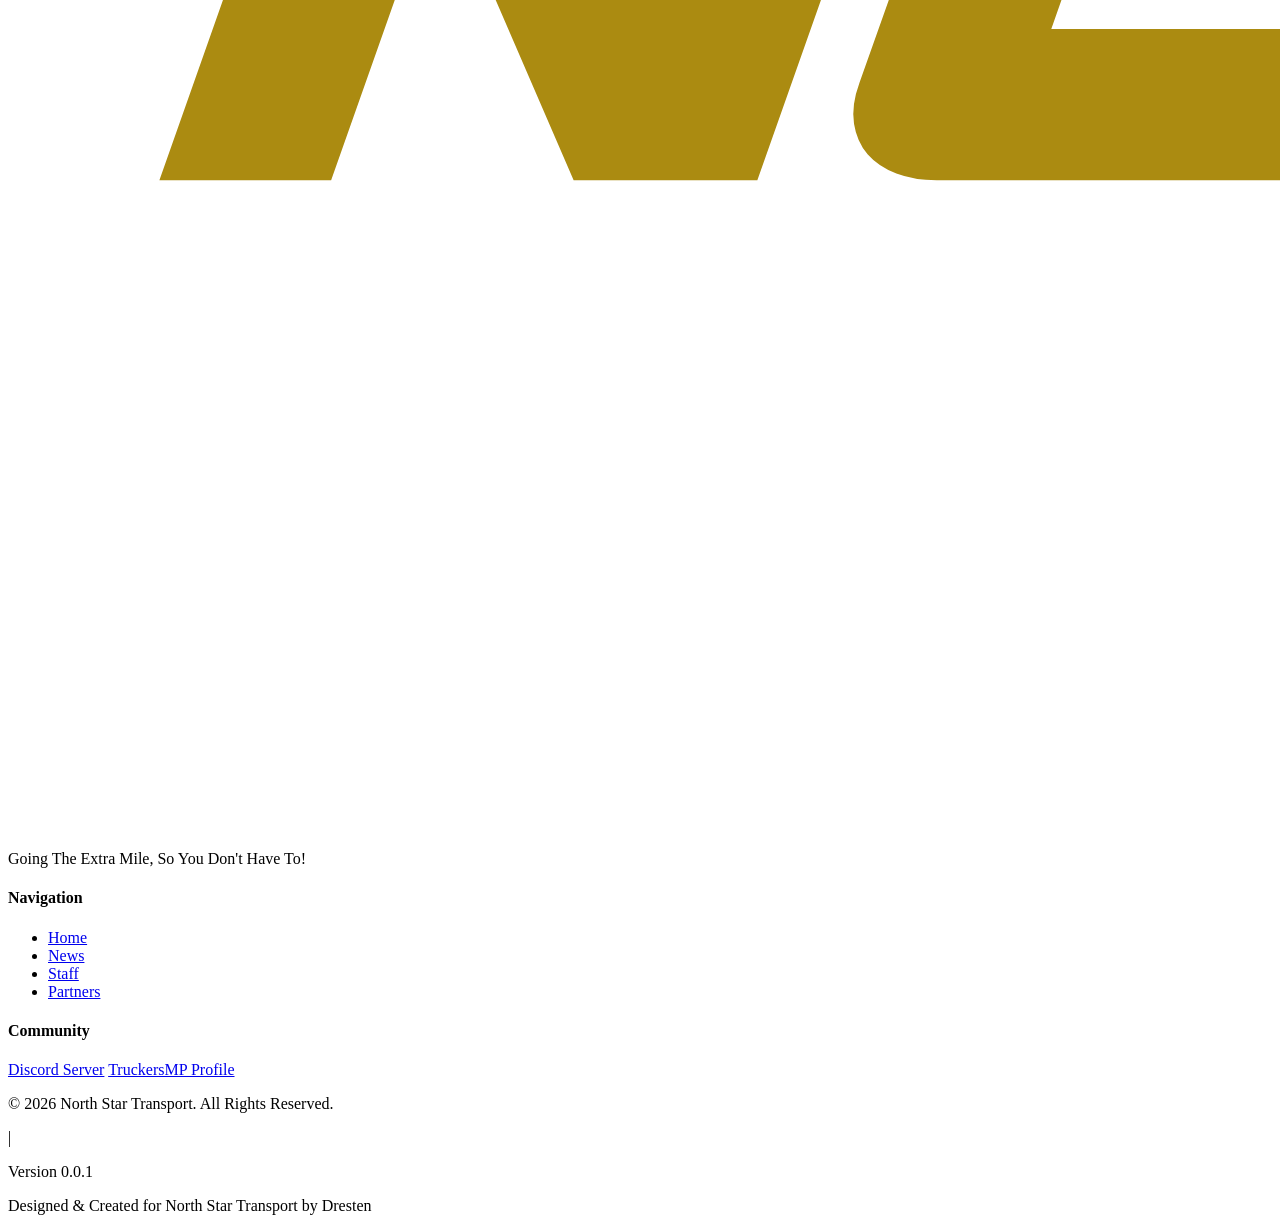
==== commit c825670c: "Update index.html" ====
--- a/index.html
+++ b/index.html
@@ -71,7 +71,7 @@
                 <div class="space-y-4">
                     <img src="NST Logo New 2026.png" alt="North Star Transport Logo" class="h-10 w-auto object-contain">
                     <p class="text-zinc-500 text-sm leading-relaxed">
-                        Delivering excellence across every virtual mile.
+                        Going The Extra Mile, So You Don't Have To!
                     </p>
                 </div>
                 <div class="space-y-4">
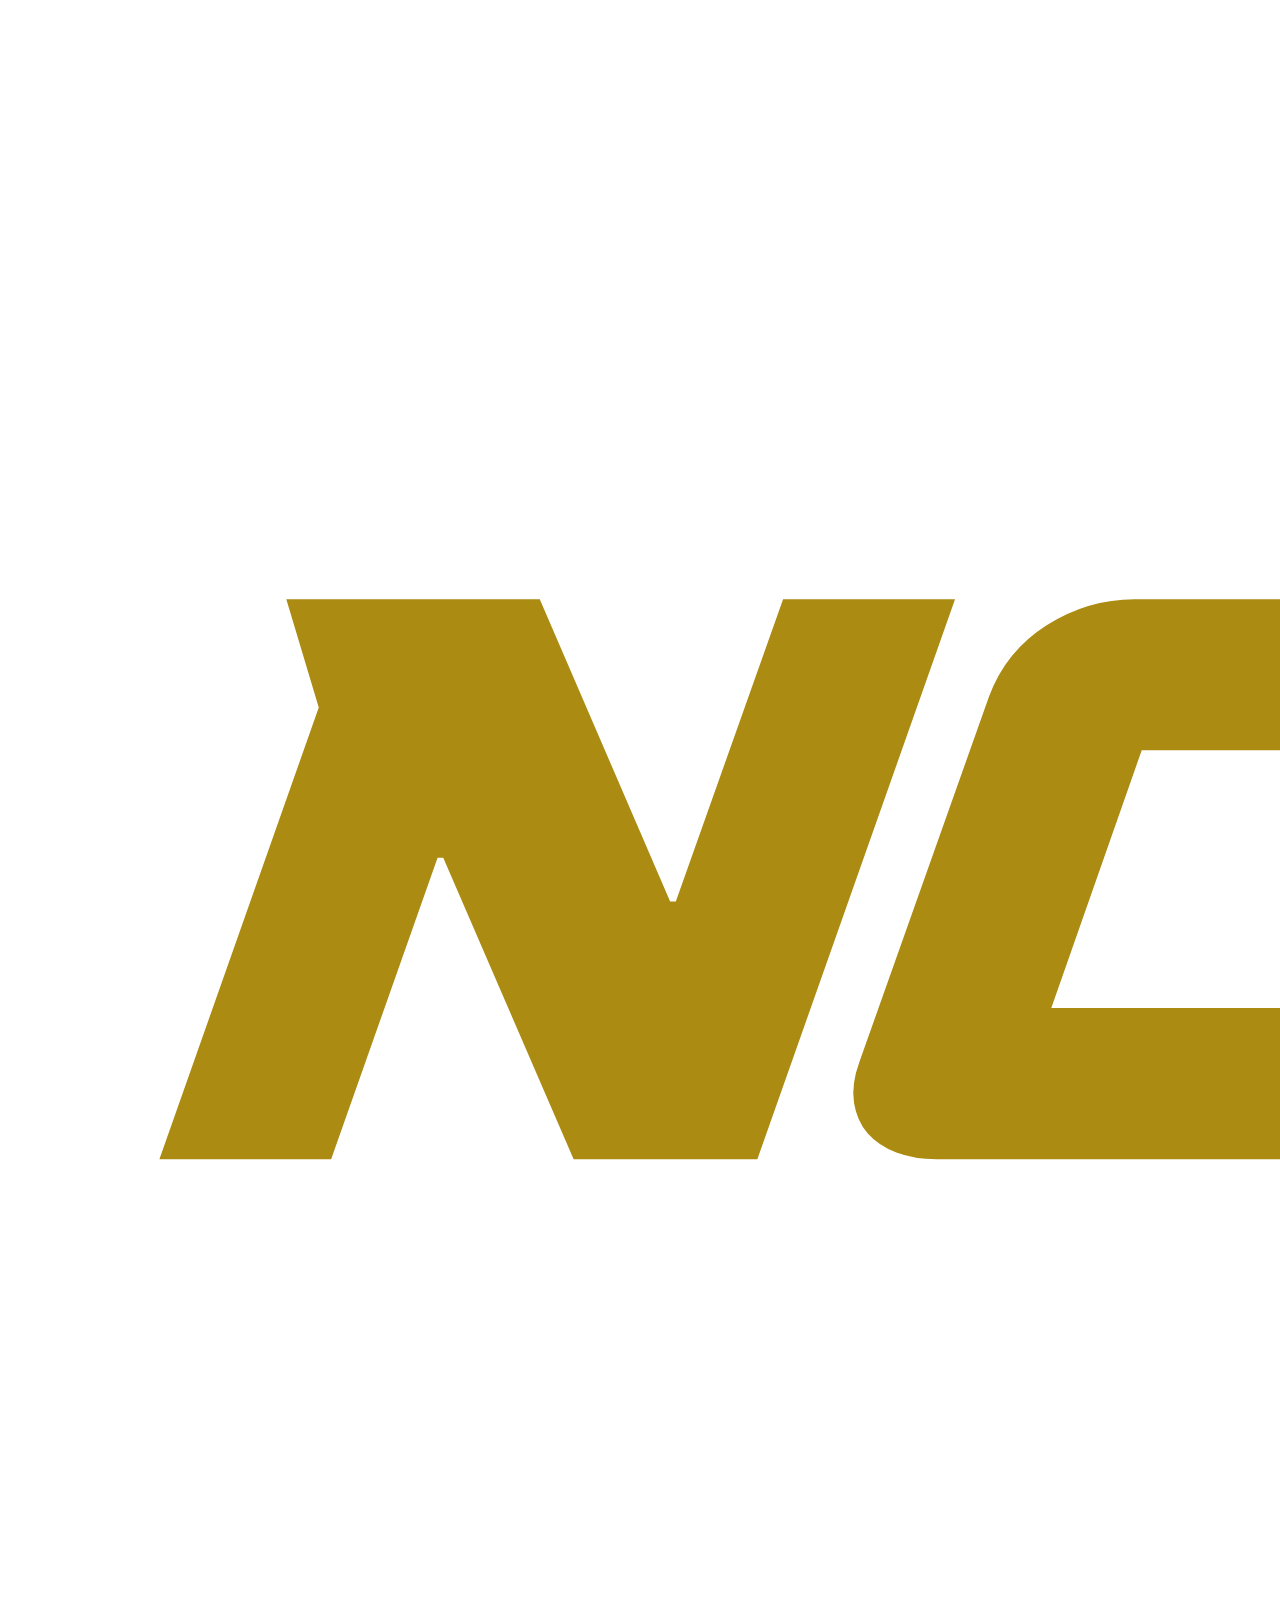
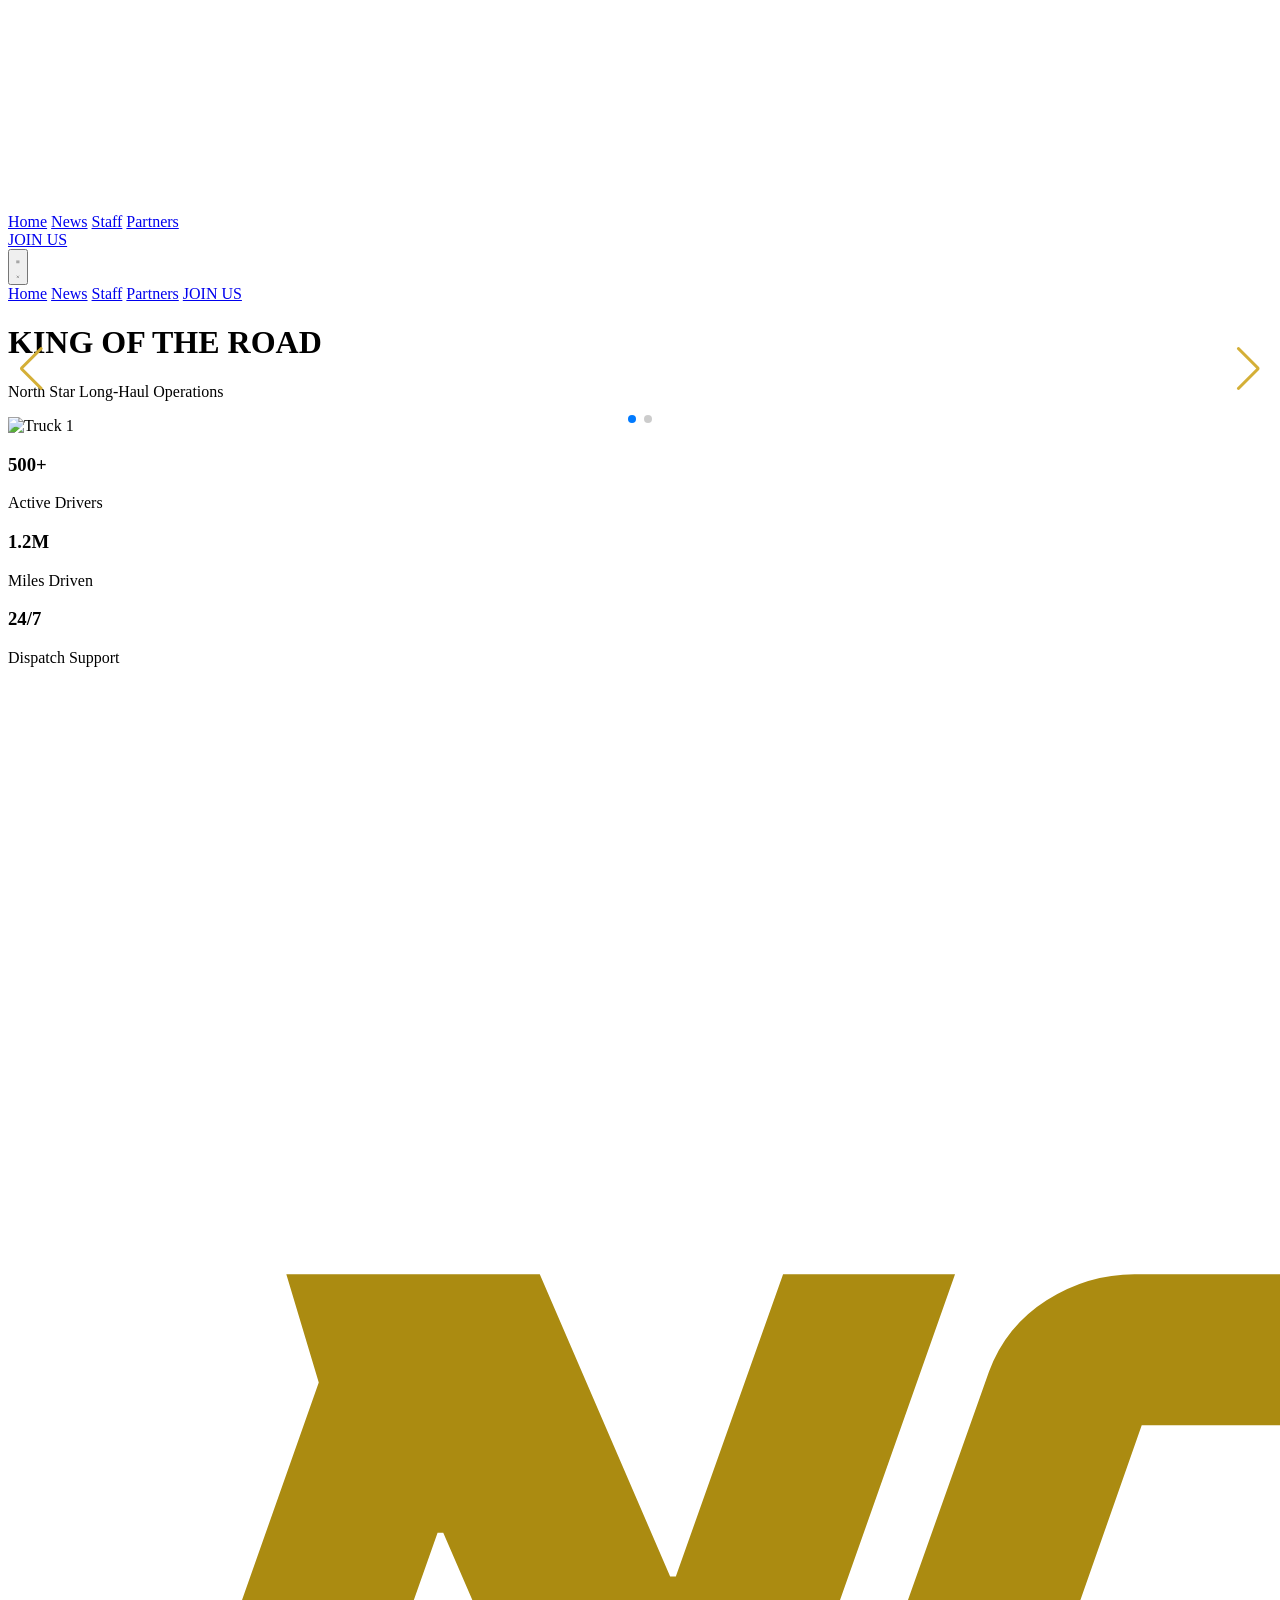
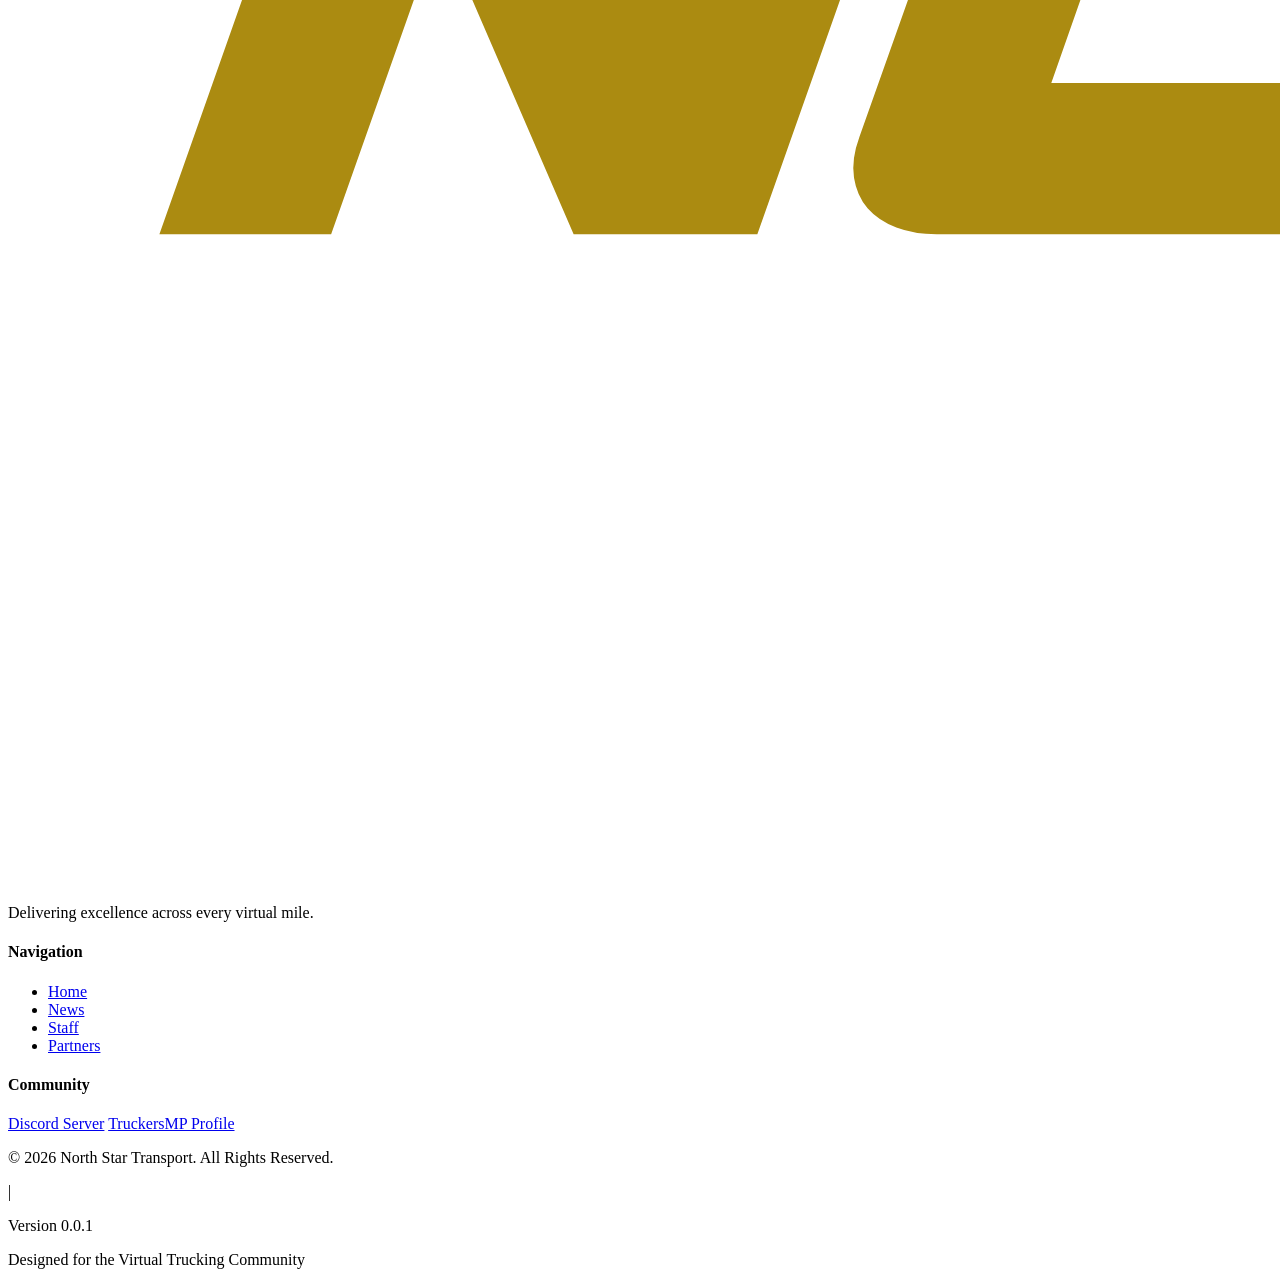
==== commit a4f6c632: "Refactor navigation and footer in index.html Updated navigation structure and links, added mobile me" ====
--- a/index.html
+++ b/index.html
@@ -11,21 +11,46 @@
 </head>
 <body>
 
-    <nav class="flex items-center justify-between px-6 py-4">
-        <a href="index.html" class="flex items-center">
-            <img src="NST Logo New 2026.png" alt="North Star Transport Logo" class="h-10 md:h-12 w-auto object-contain">
-        </a>
-        <div class="hidden md:flex space-x-8 uppercase text-sm tracking-widest">
-            <a href="index.html" class="text-yellow-500">Home</a>
-            <a href="news.html" class="hover:text-yellow-500 transition">News</a>
-            <a href="staff.html" class="hover:text-yellow-500 transition">Staff</a>
-            <a href="partners.html" class="hover:text-yellow-500 transition">Partners</a>
+    <!-- Navigation -->
+    <nav class="bg-black border-b border-yellow-900/50 relative z-50">
+        <div class="max-w-7xl mx-auto px-6 py-4 flex items-center justify-between">
+            <a href="index.html" class="flex items-center">
+                <img src="NST Logo New 2026.png" alt="North Star Transport Logo" class="h-10 md:h-12 w-auto object-contain">
+            </a>
+
+            <!-- Desktop Links -->
+            <div class="hidden md:flex space-x-8 uppercase text-sm tracking-widest">
+                <a href="index.html" class="text-yellow-500">Home</a>
+                <a href="news.html" class="hover:text-yellow-500 transition">News</a>
+                <a href="staff.html" class="hover:text-yellow-500 transition">Staff</a>
+                <a href="partners.html" class="hover:text-yellow-500 transition">Partners</a>
+            </div>
+
+            <!-- Desktop Join Button -->
+            <div class="hidden md:block">
+                <a href="https://discord.gg/YOUR_INVITE_LINK" target="_blank" rel="noopener noreferrer" class="gold-bg text-black px-6 py-2 rounded-sm font-bold hover:bg-yellow-600 transition inline-block">
+                    JOIN US
+                </a>
+            </div>
+
+            <!-- Mobile Hamburger Button -->
+            <button id="mobile-menu-btn" aria-label="Toggle Menu" class="md:hidden text-yellow-500 focus:outline-none p-2">
+                <svg id="hamburger-icon" class="w-7 h-7" fill="none" stroke="currentColor" viewBox="0 0 24 24"><path stroke-linecap="round" stroke-linejoin="round" stroke-width="2" d="M4 6h16M4 12h16M4 18h16"></path></svg>
+                <svg id="close-icon" class="w-7 h-7 hidden" fill="none" stroke="currentColor" viewBox="0 0 24 24"><path stroke-linecap="round" stroke-linejoin="round" stroke-width="2" d="M6 18L18 6M6 6l12 12"></path></svg>
+            </button>
         </div>
-        <a href="https://discord.gg/HPCcExygDS" target="_blank" rel="noopener noreferrer" class="gold-bg text-black px-6 py-2 rounded-sm font-bold hover:bg-yellow-600 transition inline-block">
-            JOIN US
-        </a>
+
+        <!-- Mobile Menu Dropdown -->
+        <div id="mobile-menu" class="hidden md:hidden bg-zinc-950 border-b border-yellow-900/40 px-6 py-6 space-y-4 text-center">
+            <a href="index.html" class="block text-lg text-yellow-500 uppercase tracking-wider py-1">Home</a>
+            <a href="news.html" class="block text-lg uppercase tracking-wider hover:text-yellow-500 transition py-1">News</a>
+            <a href="staff.html" class="block text-lg uppercase tracking-wider hover:text-yellow-500 transition py-1">Staff</a>
+            <a href="partners.html" class="block text-lg uppercase tracking-wider hover:text-yellow-500 transition py-1">Partners</a>
+            <a href="https://discord.gg/YOUR_INVITE_LINK" target="_blank" rel="noopener noreferrer" class="gold-bg text-black px-6 py-3 rounded-sm font-bold hover:bg-yellow-600 transition inline-block w-full mt-4">JOIN US</a>
+        </div>
     </nav>
 
+    <!-- Carousel Section -->
     <div class="swiper mySwiper">
         <div class="swiper-wrapper">
             <div class="swiper-slide">
@@ -48,6 +73,7 @@
         <div class="swiper-pagination"></div>
     </div>
 
+    <!-- Stats Section -->
     <section class="py-20 px-6 max-w-6xl mx-auto">
         <div class="grid grid-cols-1 md:grid-cols-3 gap-8 text-center">
             <div class="stat-card p-8 border border-yellow-900/30 bg-zinc-900/50">
@@ -65,13 +91,14 @@
         </div>
     </section>
 
+    <!-- Footer -->
     <footer class="bg-black border-t border-yellow-900/30 pt-16 pb-8">
         <div class="max-w-7xl mx-auto px-6">
             <div class="grid grid-cols-1 md:grid-cols-3 gap-12 mb-12">
                 <div class="space-y-4">
                     <img src="NST Logo New 2026.png" alt="North Star Transport Logo" class="h-10 w-auto object-contain">
                     <p class="text-zinc-500 text-sm leading-relaxed">
-                        Going The Extra Mile, So You Don't Have To!
+                        Delivering excellence across every virtual mile.
                     </p>
                 </div>
                 <div class="space-y-4">
@@ -86,8 +113,8 @@
                 <div class="space-y-4">
                     <h4 class="text-white uppercase tracking-widest text-sm font-bold">Community</h4>
                     <div class="flex flex-col space-y-2">
-                        <a href="https://discord.gg/HPCcExygDS" target="_blank" rel="noopener noreferrer" class="text-zinc-500 hover:text-yellow-500 text-sm transition">Discord Server</a>
-                        <a href="https://truckersmp.com/vtc/91498" target="_blank" rel="noopener noreferrer" class="text-zinc-500 hover:text-yellow-500 text-sm transition">TruckersMP Profile</a>
+                        <a href="https://discord.gg/YOUR_INVITE_LINK" target="_blank" rel="noopener noreferrer" class="text-zinc-500 hover:text-yellow-500 text-sm transition">Discord Server</a>
+                        <a href="https://truckersmp.com/vtc/YOUR_VTC_ID" target="_blank" rel="noopener noreferrer" class="text-zinc-500 hover:text-yellow-500 text-sm transition">TruckersMP Profile</a>
                     </div>
                 </div>
             </div>
@@ -98,7 +125,7 @@
                     <span class="hidden md:inline text-zinc-800">|</span>
                     <p class="gold-text font-bold opacity-80">Version 0.0.1</p>
                 </div>
-                <p class="mt-2 md:mt-0">Designed & Created for North Star Transport by Dresten</p>
+                <p class="mt-2 md:mt-0">Designed for the Virtual Trucking Community</p>
             </div>
         </div>
     </footer>
@@ -111,6 +138,18 @@
             pagination: { el: ".swiper-pagination", clickable: true },
             navigation: { nextEl: ".swiper-button-next", prevEl: ".swiper-button-prev" },
         });
+
+        // Mobile Menu Toggle
+        const menuBtn = document.getElementById('mobile-menu-btn');
+        const mobileMenu = document.getElementById('mobile-menu');
+        const hamburgerIcon = document.getElementById('hamburger-icon');
+        const closeIcon = document.getElementById('close-icon');
+
+        menuBtn.addEventListener('click', () => {
+            mobileMenu.classList.toggle('hidden');
+            hamburgerIcon.classList.toggle('hidden');
+            closeIcon.classList.toggle('hidden');
+        });
     </script>
 </body>
 </html>
